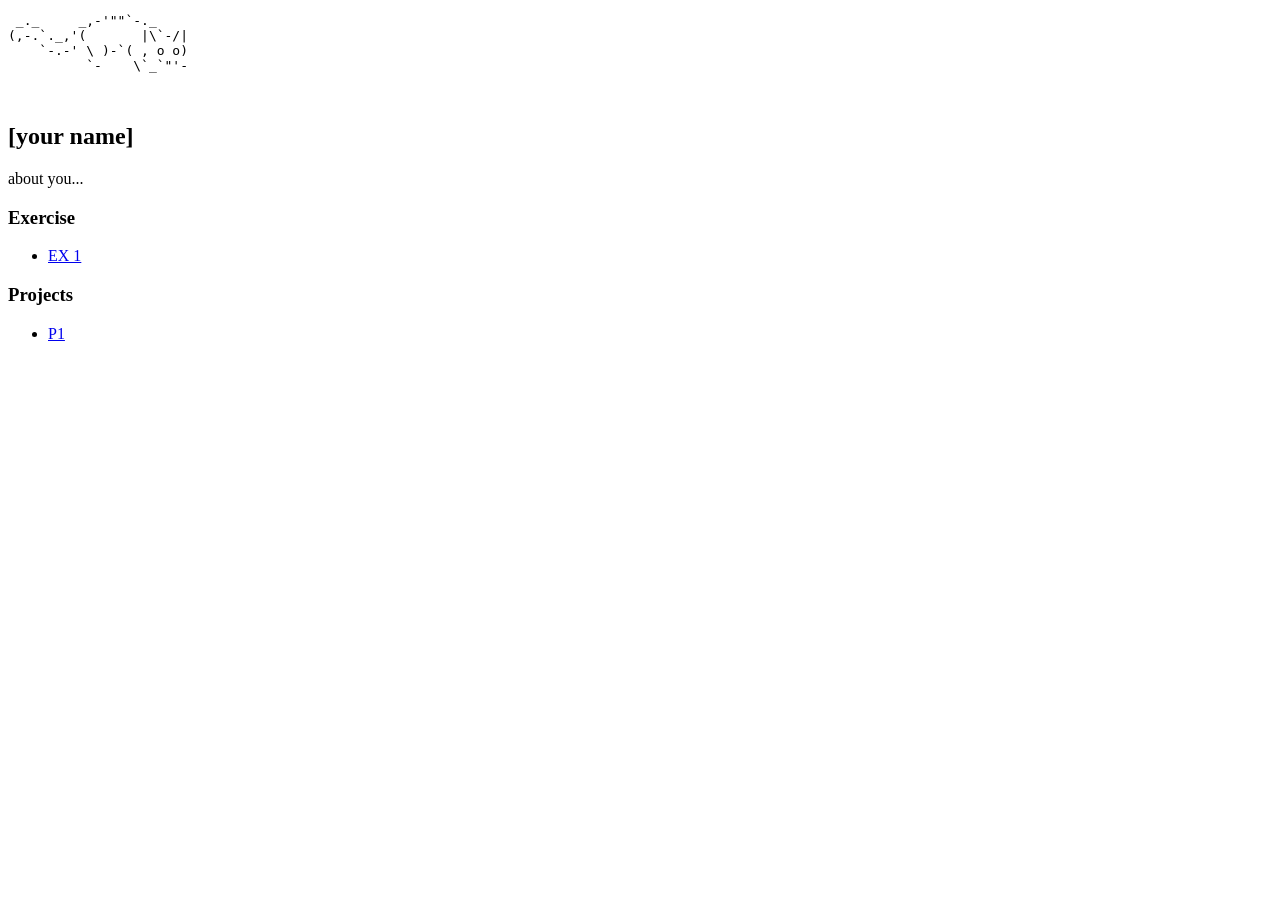
==== index.html @ 2ee5d65d "Week1" ====
<!DOCTYPE html>
<html>
<head>
  <meta charset="utf-8" />
  <title>[Wanyi Zhu] Interactive Site</title>
  <!-- this is where my meta-info lives, but won’t show up on the page itself-->
</head>
<body>
  <!-- this is where all my webpage stuff should go-->
  <section id="container">
    
    <pre>
 _._     _,-'""`-._
(,-.`._,'(       |\`-/|
    `-.-' \ )-`( , o o)
          `-    \`_`"'-

    </pre>

    <!-- about me-->
    <h1>[your name]</h1>  
    <p class="desc">about you...</p>
    
    <!-- links to my work -->
    <div id="exercises">
      <h3>Exercise</h3>
      <ul>
        <li><a href="#">EX 1</a></li>
      </ul> 
    </div>
   
    <div id="projects">
      <h3>Projects</h3>
      <ul>
        <li><a href="#">P1</a></li>
      </ul>
    </div>

  </section>
</body>
</html>
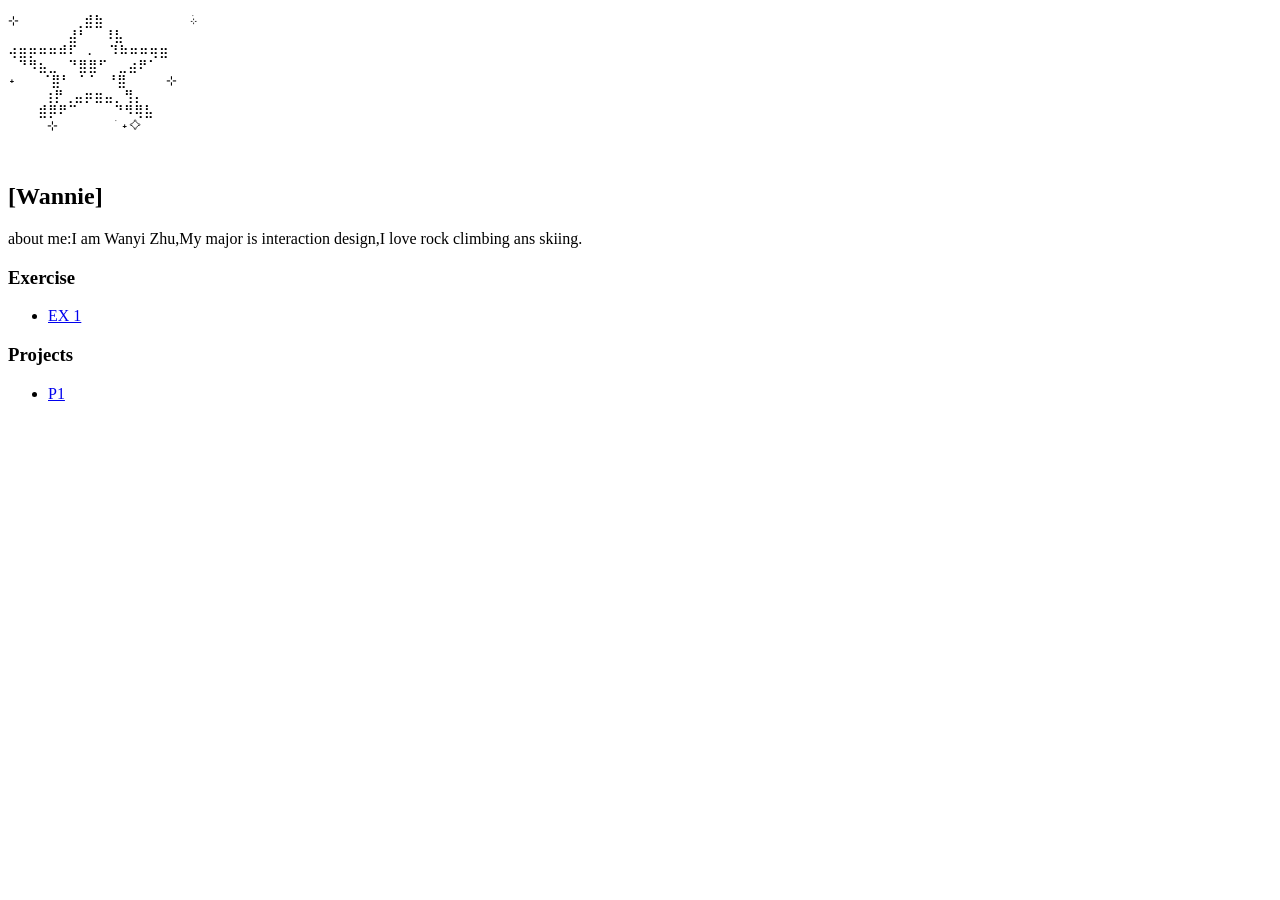
==== commit 5204c926: "Update index.html" ====
--- a/index.html
+++ b/index.html
@@ -10,16 +10,20 @@
   <section id="container">
     
     <pre>
- _._     _,-'""`-._
-(,-.`._,'(       |\`-/|
-    `-.-' \ )-`( , o o)
-          `-    \`_`"'-
+⊹       ⢀⣾⣷           ࣪⊹
+⠀⠀⠀⠀⠀⠀⣼⠃  ⠸⣧
+⢴⣶⡶⠶⠶⠾⠏ .  ⠹⠷⠶⠶⢶⣶
+⠀⠙⠻⣦⣀⠀⠙⣿⣿⠋⠀⣀⣴⠟⠁
+˖⠀  ⠈⣿⠃ ⠁⠁ ⠘⣿     ⊹
+  ⠀⠀⢰⡟⢀⣤⡶⣶⣤⡀⢻⡄
+⠀⠀⠀⣾⡿⠟⠉⠀⠀  ⠙⠻⢿⣧
+     ⊹       ࣪ ˖⟡
 
     </pre>
 
     <!-- about me-->
-    <h1>[your name]</h1>  
-    <p class="desc">about you...</p>
+    <h1>[Wannie]</h1>  
+    <p class="desc">about me:I am Wanyi Zhu,My major is interaction design,I love rock climbing ans skiing.</p>
     
     <!-- links to my work -->
     <div id="exercises">
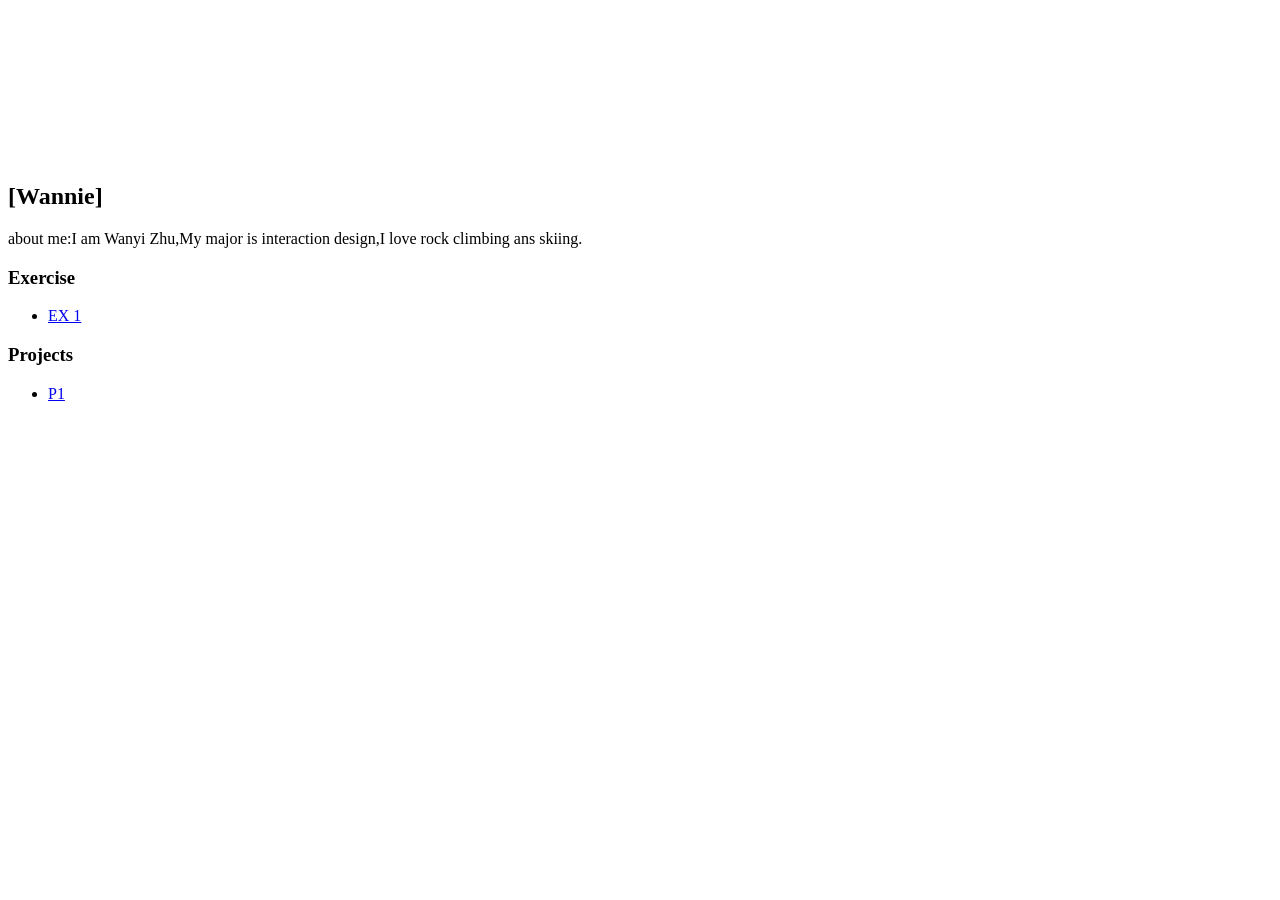
==== commit 68e65983: "add css" ====
--- a/index.html
+++ b/index.html
@@ -4,6 +4,7 @@
   <meta charset="utf-8" />
   <title>[Wanyi Zhu] Interactive Site</title>
   <!-- this is where my meta-info lives, but won’t show up on the page itself-->
+<link rel="stylesheet" href="style.css">
 </head>
 <body>
   <!-- this is where all my webpage stuff should go-->
--- a/style.css
+++ b/style.css
@@ -0,0 +1,7 @@
+body{
+    background-color:#222222
+    color#f8f5eb
+}
+pre{
+    color:#ffffff
+}
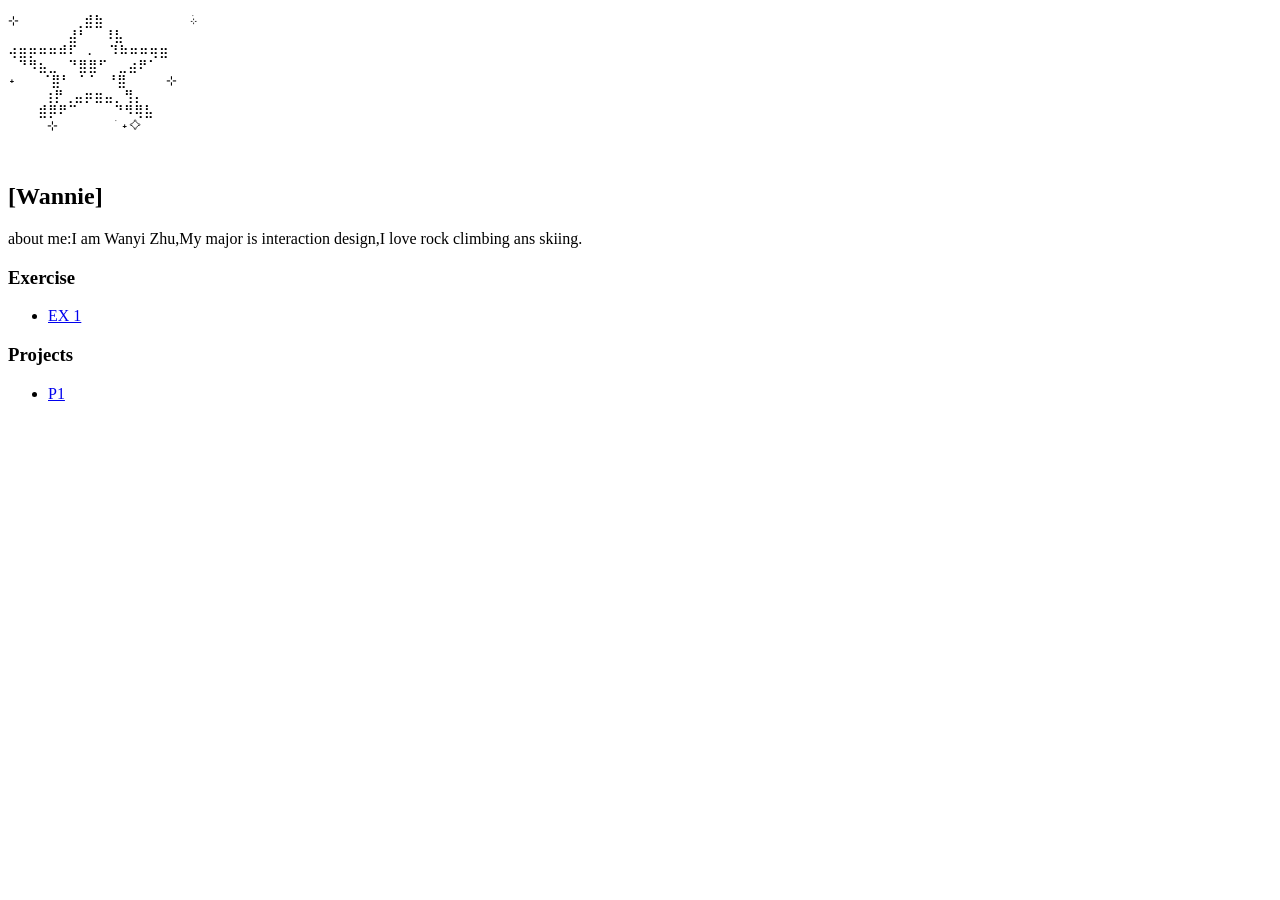
==== commit 87ae919f: "asset" ====
--- a/index.html
+++ b/index.html
@@ -4,7 +4,7 @@
   <meta charset="utf-8" />
   <title>[Wanyi Zhu] Interactive Site</title>
   <!-- this is where my meta-info lives, but won’t show up on the page itself-->
-<link rel="stylesheet" href="style.css">
+<link rel="stylesheet" href="assets/css/style.css">
 </head>
 <body>
   <!-- this is where all my webpage stuff should go-->
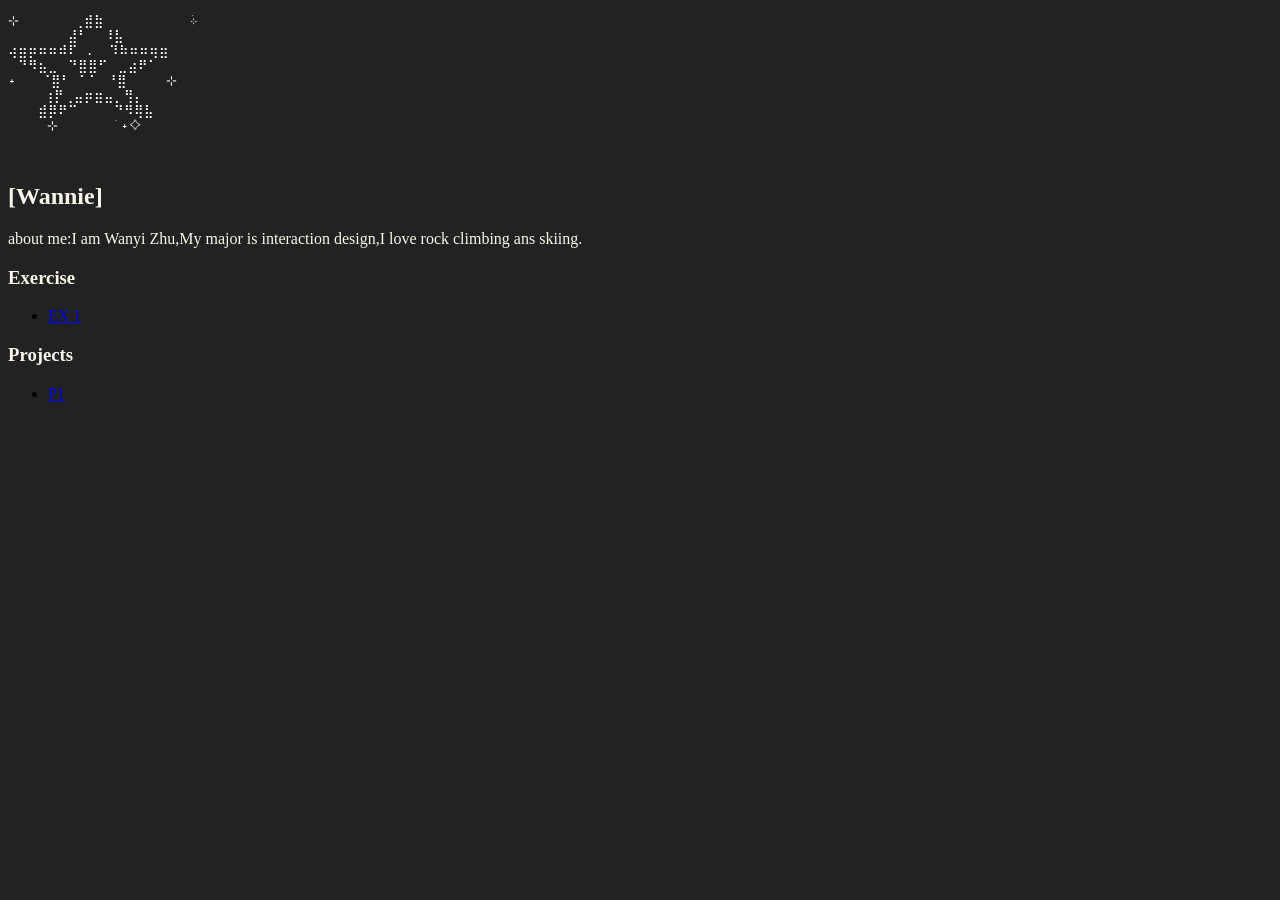
==== commit fe619cf9: "Update index.html" ====
--- a/index.html
+++ b/index.html
@@ -4,7 +4,7 @@
   <meta charset="utf-8" />
   <title>[Wanyi Zhu] Interactive Site</title>
   <!-- this is where my meta-info lives, but won’t show up on the page itself-->
-<link rel="stylesheet" href="assets/css/style.css">
+<link rel="stylesheet" href="style.css">
 </head>
 <body>
   <!-- this is where all my webpage stuff should go-->
--- a/style.css
+++ b/style.css
@@ -0,0 +1,16 @@
+body{
+    background-color:#222222
+   
+}
+pre{
+    color:#ffffff;
+}
+h1{
+     color:#f8f5eb;
+}
+h3{
+color:#f8f5eb;
+}
+p.desc{
+color:#f8f5eb;
+}
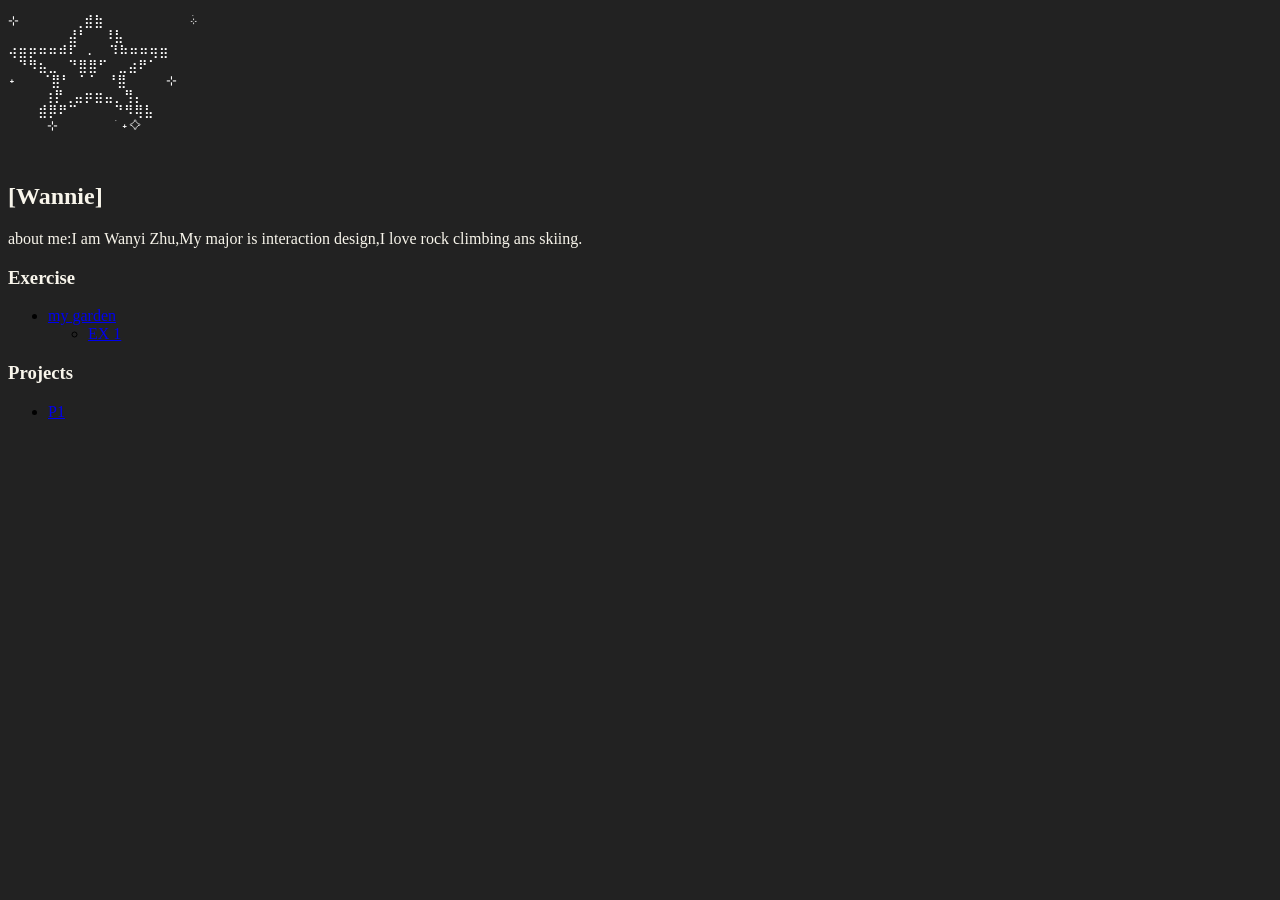
==== commit e4db0f7f: "Update_Garden" ====
--- a/index.html
+++ b/index.html
@@ -29,6 +29,10 @@
     <!-- links to my work -->
     <div id="exercises">
       <h3>Exercise</h3>
+      
+<ul>
+    <li><a href="garden.html">my garden</a></li>
+
       <ul>
         <li><a href="#">EX 1</a></li>
       </ul> 
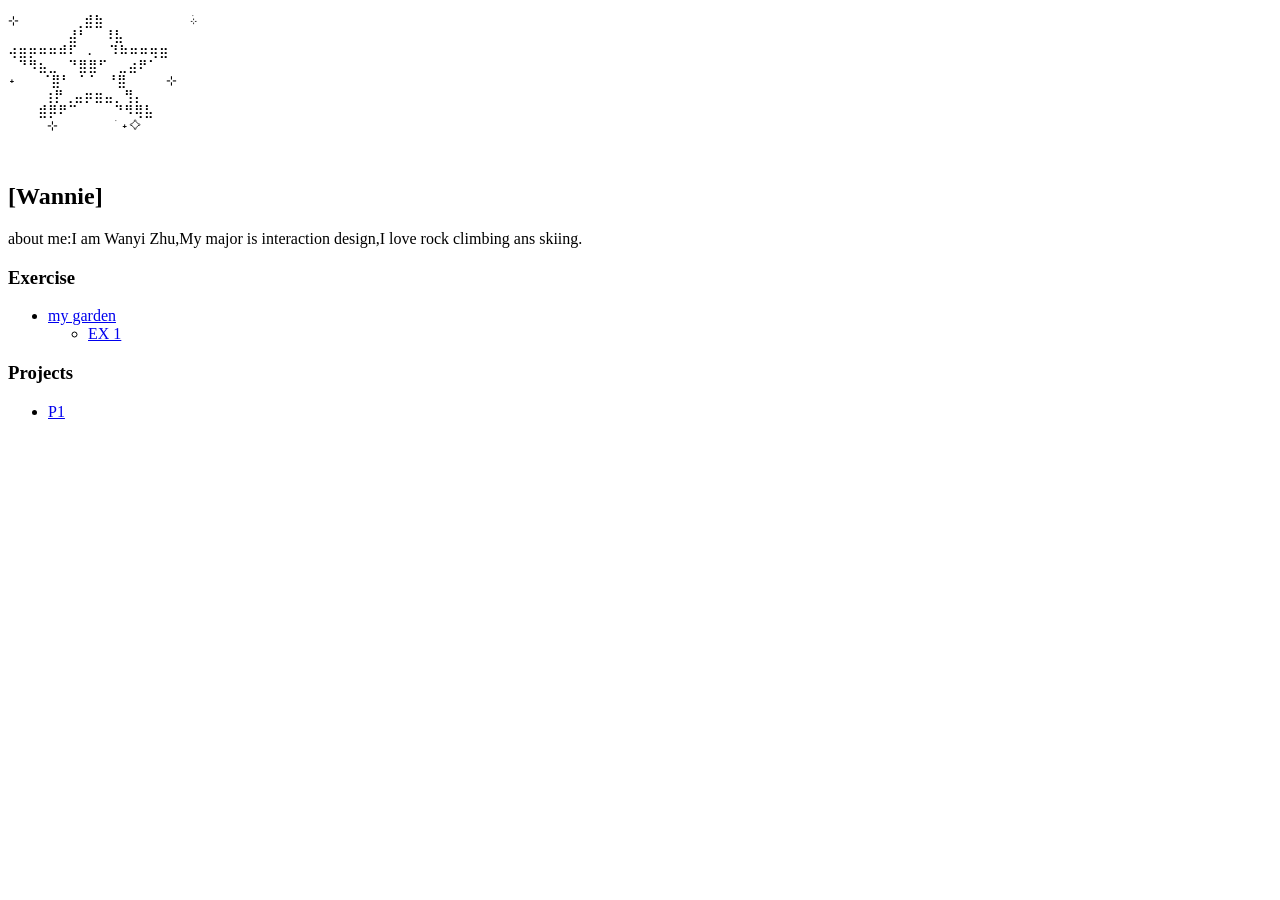
==== commit 6a8422c4: "Update_Garden_3" ====
--- a/index.html
+++ b/index.html
@@ -29,7 +29,6 @@
     <!-- links to my work -->
     <div id="exercises">
       <h3>Exercise</h3>
-      
 <ul>
     <li><a href="garden.html">my garden</a></li>
 
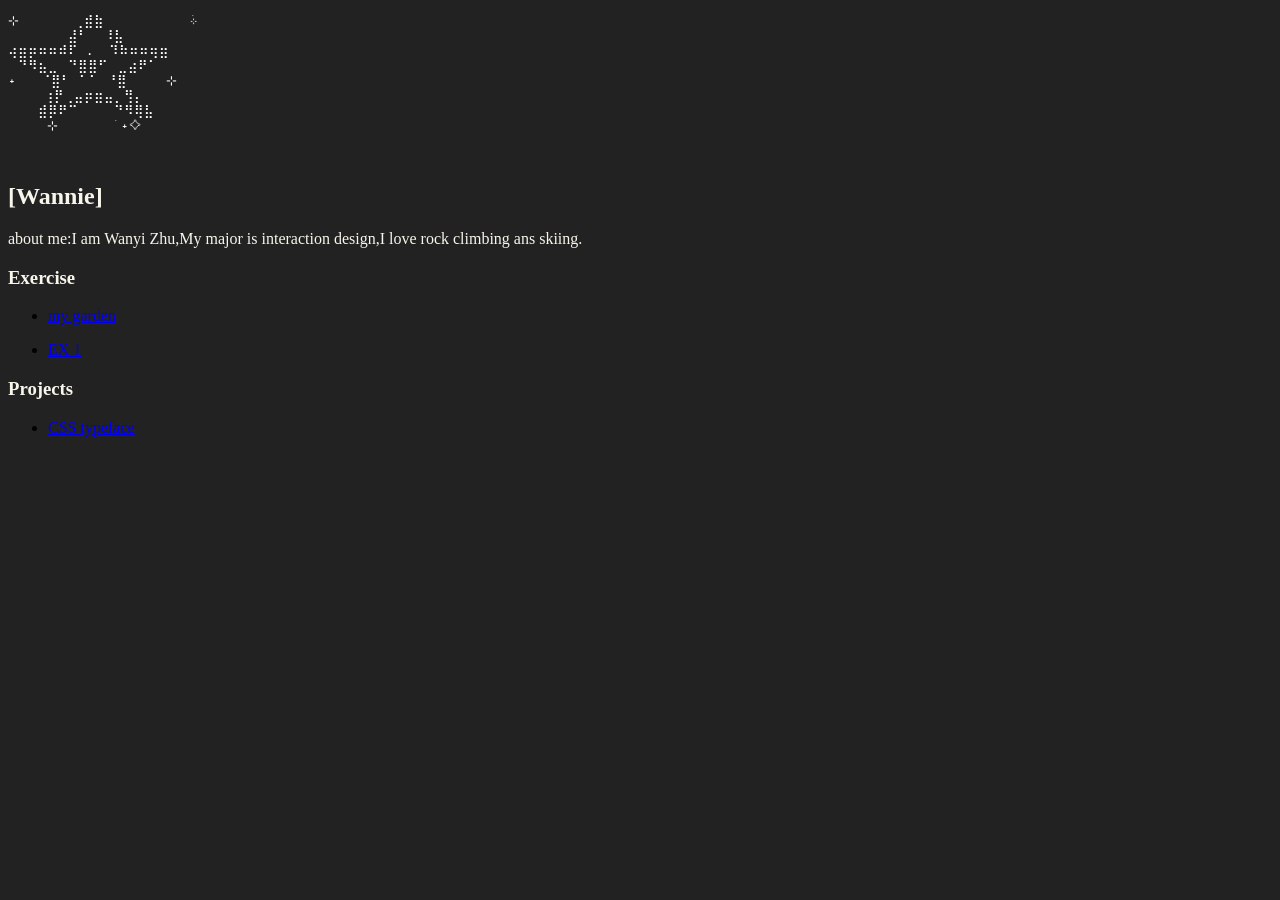
==== commit 7261a908: "Updated" ====
--- a/index.html
+++ b/index.html
@@ -1,16 +1,15 @@
-<!DOCTYPE html>
+<!doctype html>
 <html>
-<head>
-  <meta charset="utf-8" />
-  <title>[Wanyi Zhu] Interactive Site</title>
-  <!-- this is where my meta-info lives, but won’t show up on the page itself-->
-<link rel="stylesheet" href="style.css">
-</head>
-<body>
-  <!-- this is where all my webpage stuff should go-->
-  <section id="container">
-    
-    <pre>
+  <head>
+    <meta charset="utf-8" />
+    <title>[Wanyi Zhu] Interactive Site</title>
+    <!-- this is where my meta-info lives, but won't show up on the page itself-->
+    <link rel="stylesheet" href="assets/style.css" />
+  </head>
+  <body>
+    <!-- this is where all my webpage stuff should go-->
+    <section id="container">
+      <pre>
 ⊹       ⢀⣾⣷           ࣪⊹
 ⠀⠀⠀⠀⠀⠀⣼⠃  ⠸⣧
 ⢴⣶⡶⠶⠶⠾⠏ .  ⠹⠷⠶⠶⢶⣶
@@ -20,30 +19,35 @@
 ⠀⠀⠀⣾⡿⠟⠉⠀⠀  ⠙⠻⢿⣧
      ⊹       ࣪ ˖⟡
 
-    </pre>
+    </pre
+      >
 
-    <!-- about me-->
-    <h1>[Wannie]</h1>  
-    <p class="desc">about me:I am Wanyi Zhu,My major is interaction design,I love rock climbing ans skiing.</p>
-    
-    <!-- links to my work -->
-    <div id="exercises">
-      <h3>Exercise</h3>
-<ul>
-    <li><a href="garden.html">my garden</a></li>
+      <!-- about me-->
+      <h1>[Wannie]</h1>
+      <p class="desc">
+        about me:I am Wanyi Zhu,My major is interaction design,I love rock
+        climbing ans skiing.
+      </p>
 
-      <ul>
-        <li><a href="#">EX 1</a></li>
-      </ul> 
-    </div>
-   
-    <div id="projects">
-      <h3>Projects</h3>
-      <ul>
-        <li><a href="#">P1</a></li>
-      </ul>
-    </div>
+      <!-- links to my work -->
+      <div id="exercises">
+        <h3>Exercise</h3>
+        <ul>
+          <li><a href="garden.html">my garden</a></li>
+        </ul>
+        <ul>
+          <li><a href="#">EX 1</a></li>
+        </ul>
+      </div>
 
-  </section>
-</body>
-</html>+      <div id="projects">
+        <h3>Projects</h3>
+        <ul>
+          <li>
+            <a href="20261006_css-typeface-wannie/index.html">CSS typeface</a>
+          </li>
+        </ul>
+      </div>
+    </section>
+  </body>
+</html>
--- a/assets/style.css
+++ b/assets/style.css
@@ -0,0 +1,16 @@
+body{
+    background-color:#222222
+   
+}
+pre{
+    color:#ffffff;
+}
+h1{
+     color:#f8f5eb;
+}
+h3{
+color:#f8f5eb;
+}
+p.desc{
+color:#f8f5eb;
+}
